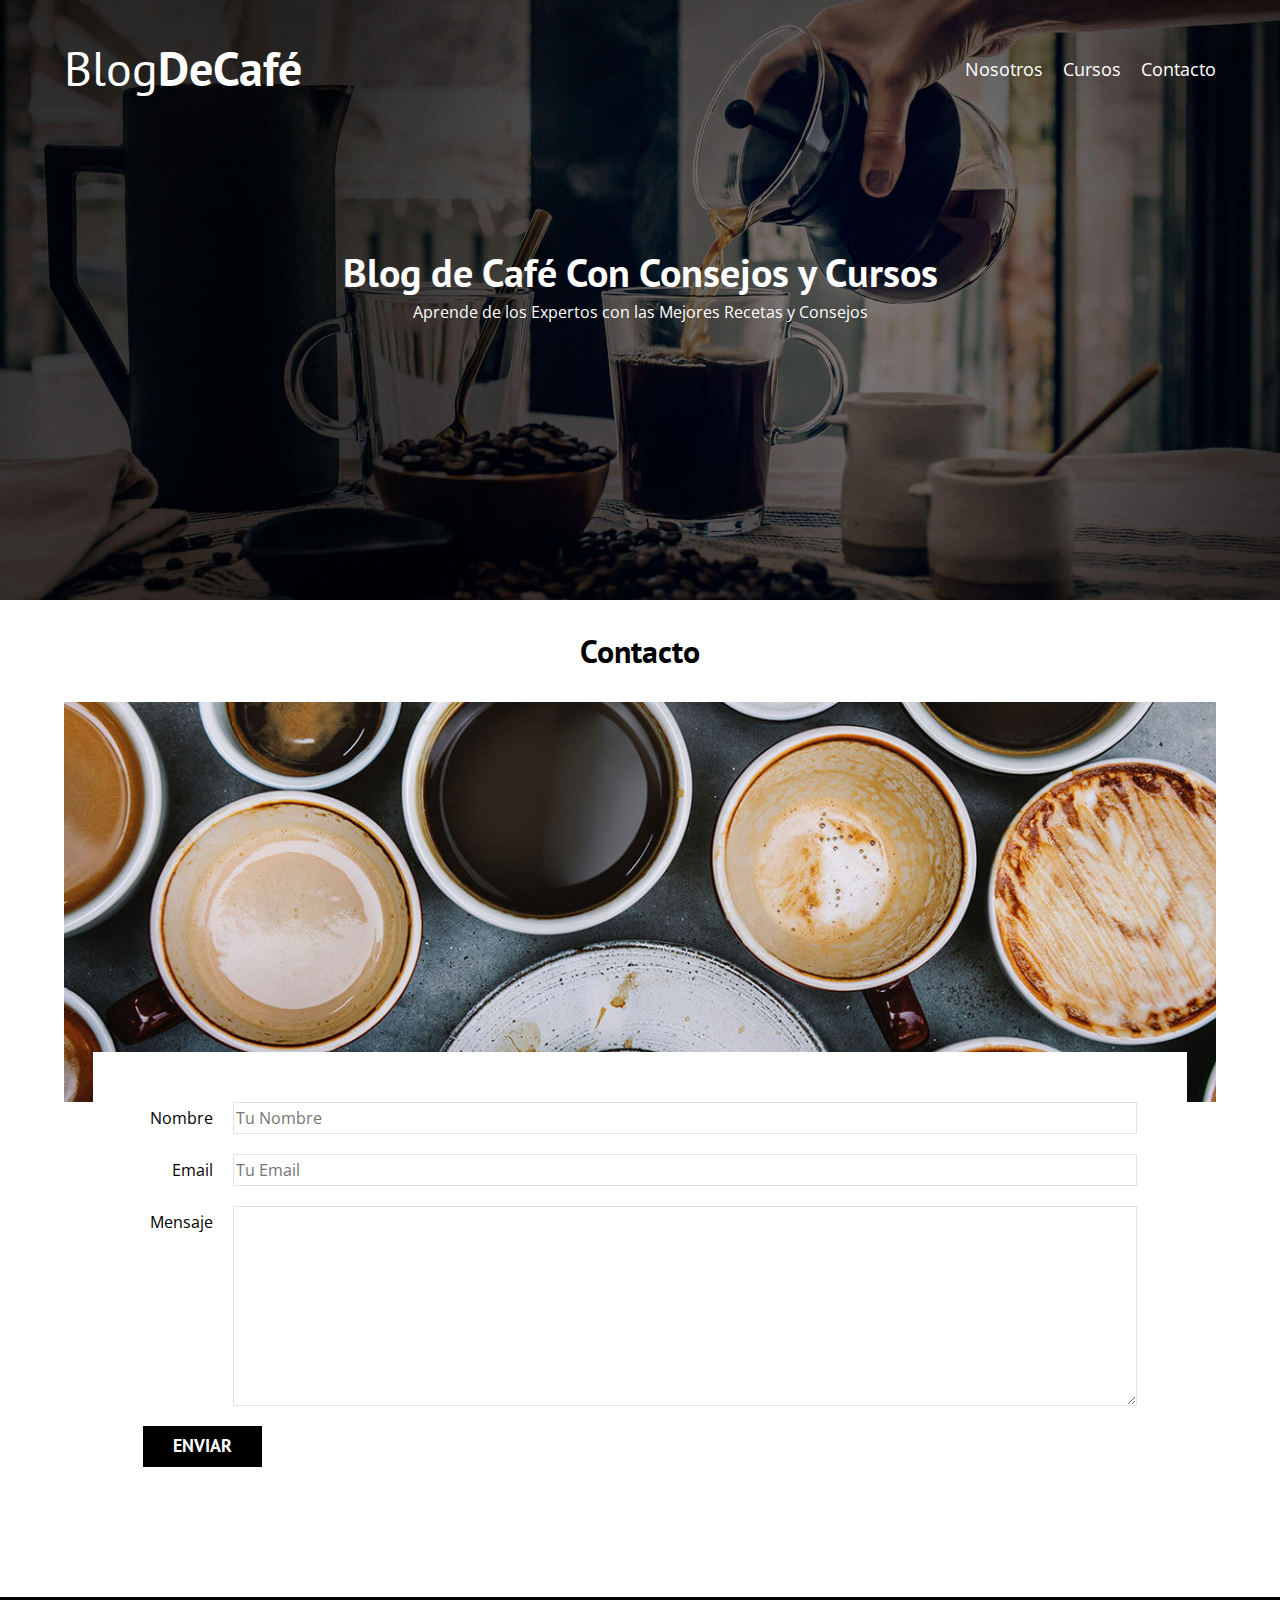
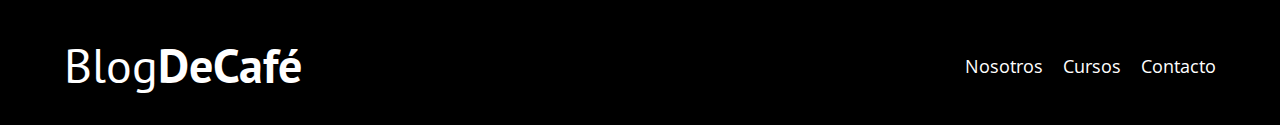
==== contacto.html @ eaa31231 "contacto Terminado" ====
<!DOCTYPE html>
<html lang="es">
<head>
    <meta charset="UTF-8">
    <meta name="viewport" content="width=device-width, initial-scale=1.0">
    <title>BlogdeCafé</title>
    <link rel="stylesheet" href="css/normalize.css">
    <link rel="preconnect" href="https://fonts.googleapis.com">
    <link rel="preconnect" href="https://fonts.gstatic.com" crossorigin>
    <link href="https://fonts.googleapis.com/css2?family=Open+Sans:ital,wght@0,300..800;1,300..800&family=PT+Sans:wght@400;700&display=swap" rel="stylesheet">
    <link rel="stylesheet" href="css/styles.css">
</head>
<body>
    <header class="header">
        <div class="contenedor">
            <div class="barra">
                <a href="index.html" class="logo">
                    <h1 class="logo__nombre no-margin centrar-texto">Blog<span class="logo__bold">DeCafé</span></h1>
                </a>

                <nav class="navegacion">
                    <a class="navegacion__enlace" href="nosotros.html">Nosotros</a>
                    <a class="navegacion__enlace" href="cursos.html">Cursos</a>
                    <a class="navegacion__enlace" href="contacto.html">Contacto</a>
                </nav>
            </div>
        </div>

        <div class="header__texto">
            <h2 class="no-margin">Blog de Café Con Consejos y Cursos</h2>
            <p class="no-margin">Aprende de los Expertos con las Mejores Recetas y Consejos</p>
        </div>
    </header>

    <main class="contenedor">
        <h3 class="centrar-texto">Contacto</h3>
        
        <div class="contacto-bg"></div>

        <form class="formulario">
            <div class="campo">
                <label class="campo__label" for="nombre">Nombre</label>
                <input class="campo__field" type="text" placeholder="Tu Nombre" id="nombre">
            </div>

            <div class="campo">
                <label class="campo__label" for="email">Email</label>
                <input class="campo__field" type="email" placeholder="Tu Email" id="email">
            </div>

            <div class="campo">
                <label class="campo__label" for="mensaje">Mensaje</label>
                <textarea class="campo__field campo__field--textarea" id="mensaje"></textarea>
            </div>

            <div class="campo">
                <input type="submit" value="Enviar" class="boton boton--primario">
            </div>
        </form>
    </main>

    <footer class="footer">
        <div class="contenedor">
            <div class="barra">
                <a href="index.html" class="logo">
                    <h1 class="logo__nombre no-margin centrar-texto">Blog<span class="logo__bold">DeCafé</span></h1>
                </a>

                <nav class="navegacion">
                    <a class="navegacion__enlace" href="nosotros.html">Nosotros</a>
                    <a class="navegacion__enlace" href="cursos.html">Cursos</a>
                    <a class="navegacion__enlace" href="contacto.html">Contacto</a>
                </nav>
            </div>
        </div>
    </footer>
</body>
</html>
---- css/styles.css ----
:root {
    --fuenteHeading: "PT Sans", serif;
    --fuenteParrafos: "Open Sans", serif;
    --colorPrimario: #784D3C;
    --gris: #e1e1e1;
    --blanco: #FFFFFF;
    --negro: #000000;
}
/* Globales */
html {
    box-sizing: border-box;
    font-size: 62.5%;
}

*, *:before, *:after {
    box-sizing: inherit;
}

body {
    font-family: var(--fuenteParrafos);
    font-size: 1.6rem;
    line-height: 2;
}

.contenedor {
    max-width: 120rem;
    width: 90%;
    margin: 0  auto;
}

a {
    text-decoration: none;
}

h1, h2, h3, h4 {
    font-family: var(--fuenteHeading);
    line-height: 1.2;
}

h1 {
    font-size: 4.8rem;
}

h2 {
    font-size: 4rem;
}

h3 {
    font-size: 3.2rem;
}

h4 {
    font-size: 2.8rem;
}

img {
    max-width: 100%;
}

/* Utilidades */
.no-margin {
    margin: 0;
}

.no-padding {
    padding: 0;
}

.centrar-texto {
    text-align: center;
}

/* Header */
.header {
    background-image: url(../img/banner.jpg);
    height: 60rem;
    background-size: cover;
    background-repeat: no-repeat;
    background-position: center center;
}

.header__texto {
    text-align: center;
    color: var(--blanco);
    margin-top: 5rem;
}

@media (min-width: 768px) {
    .header__texto {
        margin-top: 15rem;
    }
}

.barra {
    padding-top: 4rem;
}

@media (min-width: 768px) {
    .barra {
        display: flex;
        justify-content: space-between;
        align-items: center;
    }
}

.logo {
    color: var(--blanco);
}

.logo__nombre {
    font-weight: 400;
}

.logo__bold {
    font-weight: 700;
}

@media (min-width: 768px) {
    .navegacion {
        display: flex;
        gap: 2rem;
    }
}

.navegacion__enlace {
    display: block;
    text-align: center;
    font-size: 1.8rem;
    color: var(--blanco);
}

@media (min-width: 768px) {
    .contenido-principal {
        display: grid;
        grid-template-columns: 2fr 1fr;
        column-gap: 4rem;
    }
}

.entrada {
    border-bottom: 1px solid var(--gris);
    margin-bottom: 2rem;
}

.entrada:last-of-type {
    border: none;
    margin-bottom: 0;
}

.boton {
    display: block;
    font-family: var(--fuenteHeading);
    color: var(--blanco);
    text-align: center;
    padding: 1rem 3rem;
    font-size: 1.8rem;
    text-transform: uppercase;
    font-weight: 700;
    margin-bottom: 2rem;
    border: none;
}

@media (min-width: 768px) {
    .boton {
        display: inline-block;
    }
}

.boton:hover {
    cursor: pointer;
}

.boton--primario {
    background-color: var(--negro);
}

.boton--secundario {
    background-color: var(--colorPrimario);
}

.cursos {
    list-style: none;
}

.widget-curso {
    border-bottom: 1px solid var(--gris);
    margin-bottom: 2rem;
}

.widget-curso:last-of-type {
    border: none;
    margin-bottom: 0;
}

.widget-curso__label,
.curso__label {
    font-family: var(--fuenteHeading);
    font-weight: 700;
} 

.widget-curso__info,
.curso__info {
    font-weight: 400;
}

.widget-curso__label,
.widget-curso__info,
.curso__label,
.curso__info {
    font-size: 2rem;
}

.footer {
    background-color: var(--negro);
    padding-bottom: 3rem;
    margin-top: 4rem;
}

/* Sobre Nosotros */
@media (min-width: 768px) {
    .sobre-nosotros {
        display: grid;
        grid-template-columns: repeat(2, 1fr);
        column-gap: 2rem;
    }
}

/* Cursos */

.curso {
    padding: 3rem 0;
    border-bottom: 1px solid var(--gris);
}

@media (min-width: 768px) {
    .curso {
        display: grid;
        grid-template-columns: 1fr 2fr;
        column-gap: 2rem;
    }
}

.curso:last-of-type {
    border: none;
}

/* Contacto */
.contacto-bg {
    background-image: url(../img/contacto.jpg);
    height: 40rem;
    background-size: cover;
    background-repeat: no-repeat;
}

.formulario {
    background-color: var(--blanco);
    margin: -5rem auto 0 auto;
    width: 95%;
    padding: 5rem;
}

.campo {
    display: flex;
    margin-bottom: 2rem;
}

.campo__label {
    flex: 0 0 9rem;
    text-align: right;
    padding-right: 2rem;
}

.campo__field {
    flex: 1;
    border: 1px solid var(--gris);
}

.campo__field--textarea {
    height: 20rem;
}
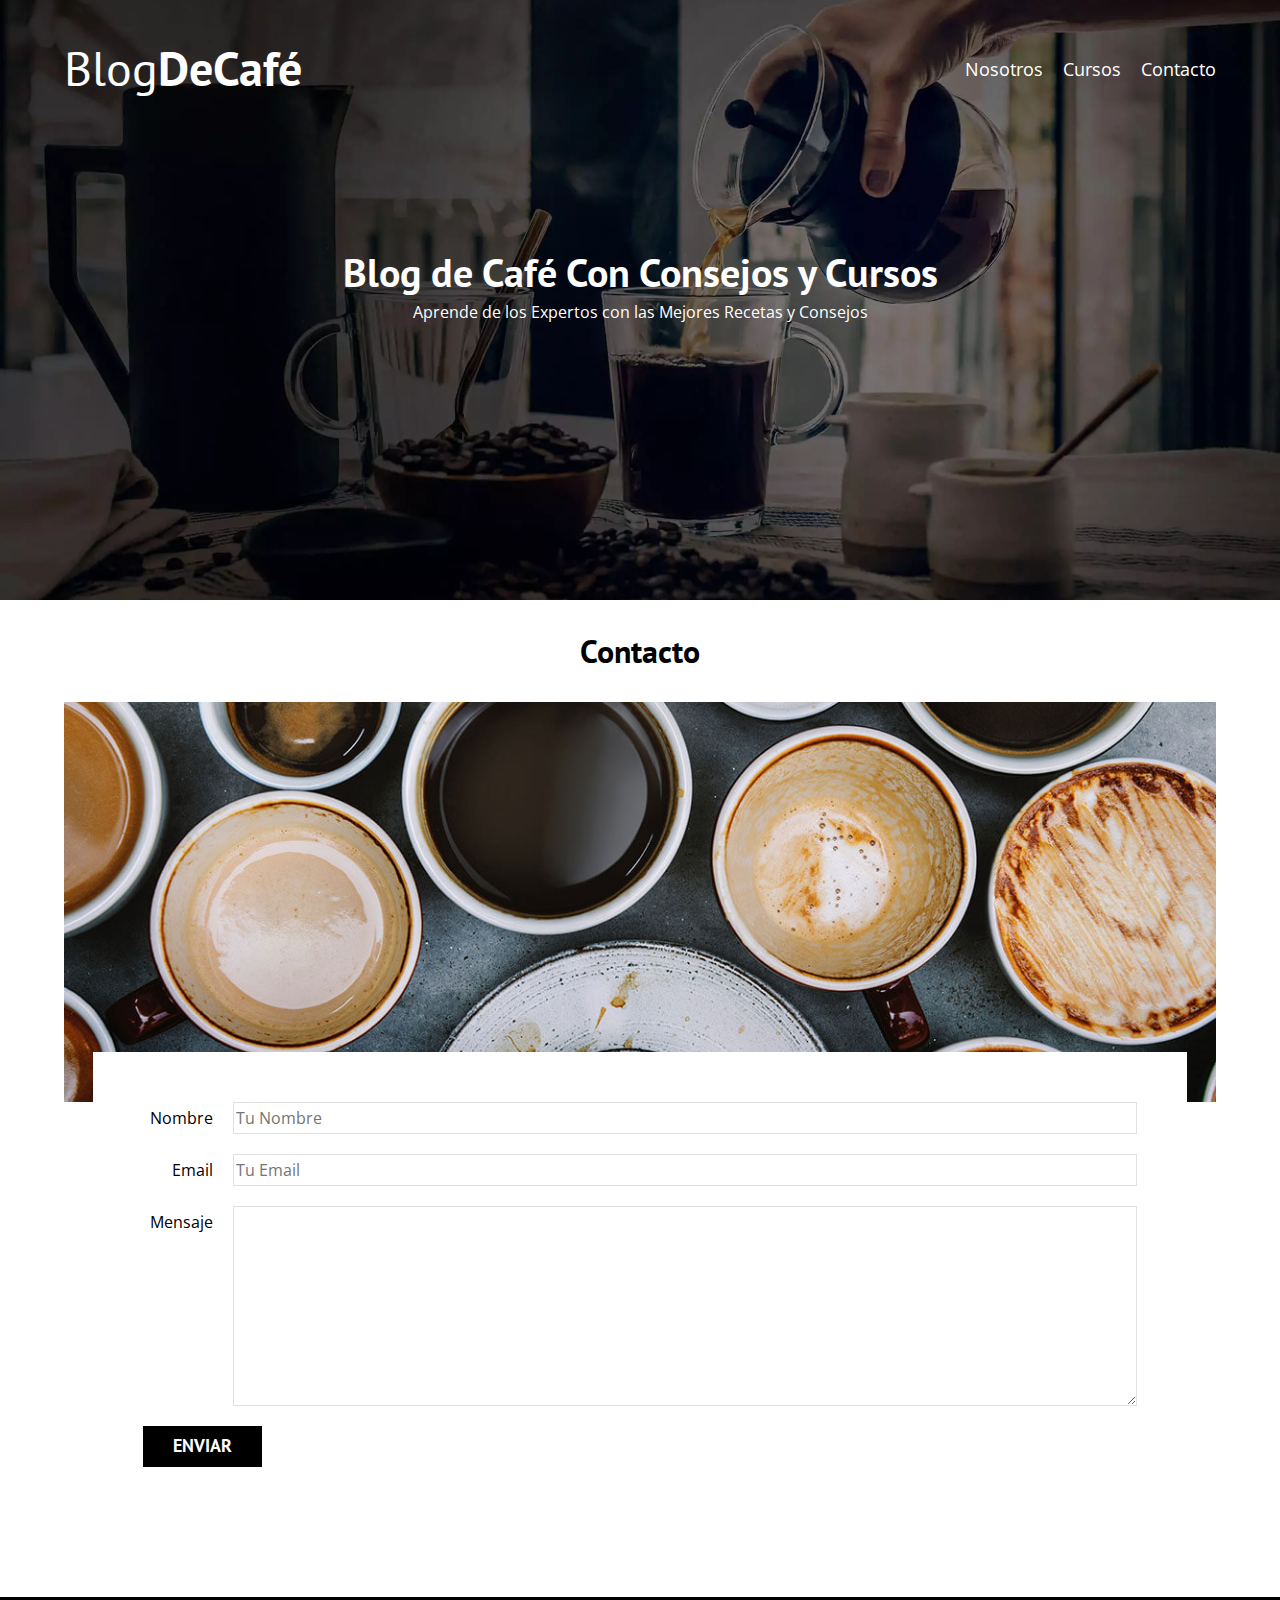
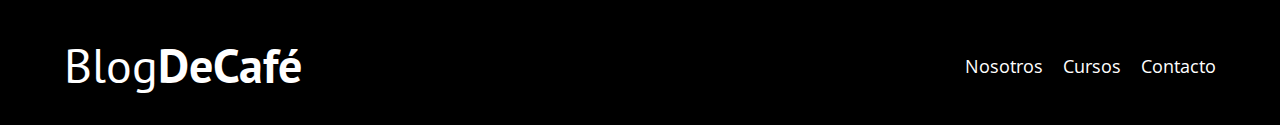
==== commit 834b230f: "Mejorando Performance" ====
--- a/contacto.html
+++ b/contacto.html
@@ -74,6 +74,8 @@
             </div>
         </div>
     </footer>
+
+    <script src="js/modernizr.js"></script>
 </body>
 </html>
         --- a/css/styles.css
+++ b/css/styles.css
@@ -71,8 +71,15 @@
 }
 
 /* Header */
+.webp .header {
+    background-image: url(../img/banner.webp);
+}
+
+.no-webp .header {
+    background-image: url(../img/banner.jpg);
+}
+
 .header {
-    background-image: url(../img/banner.jpg);
     height: 60rem;
     background-size: cover;
     background-repeat: no-repeat;
